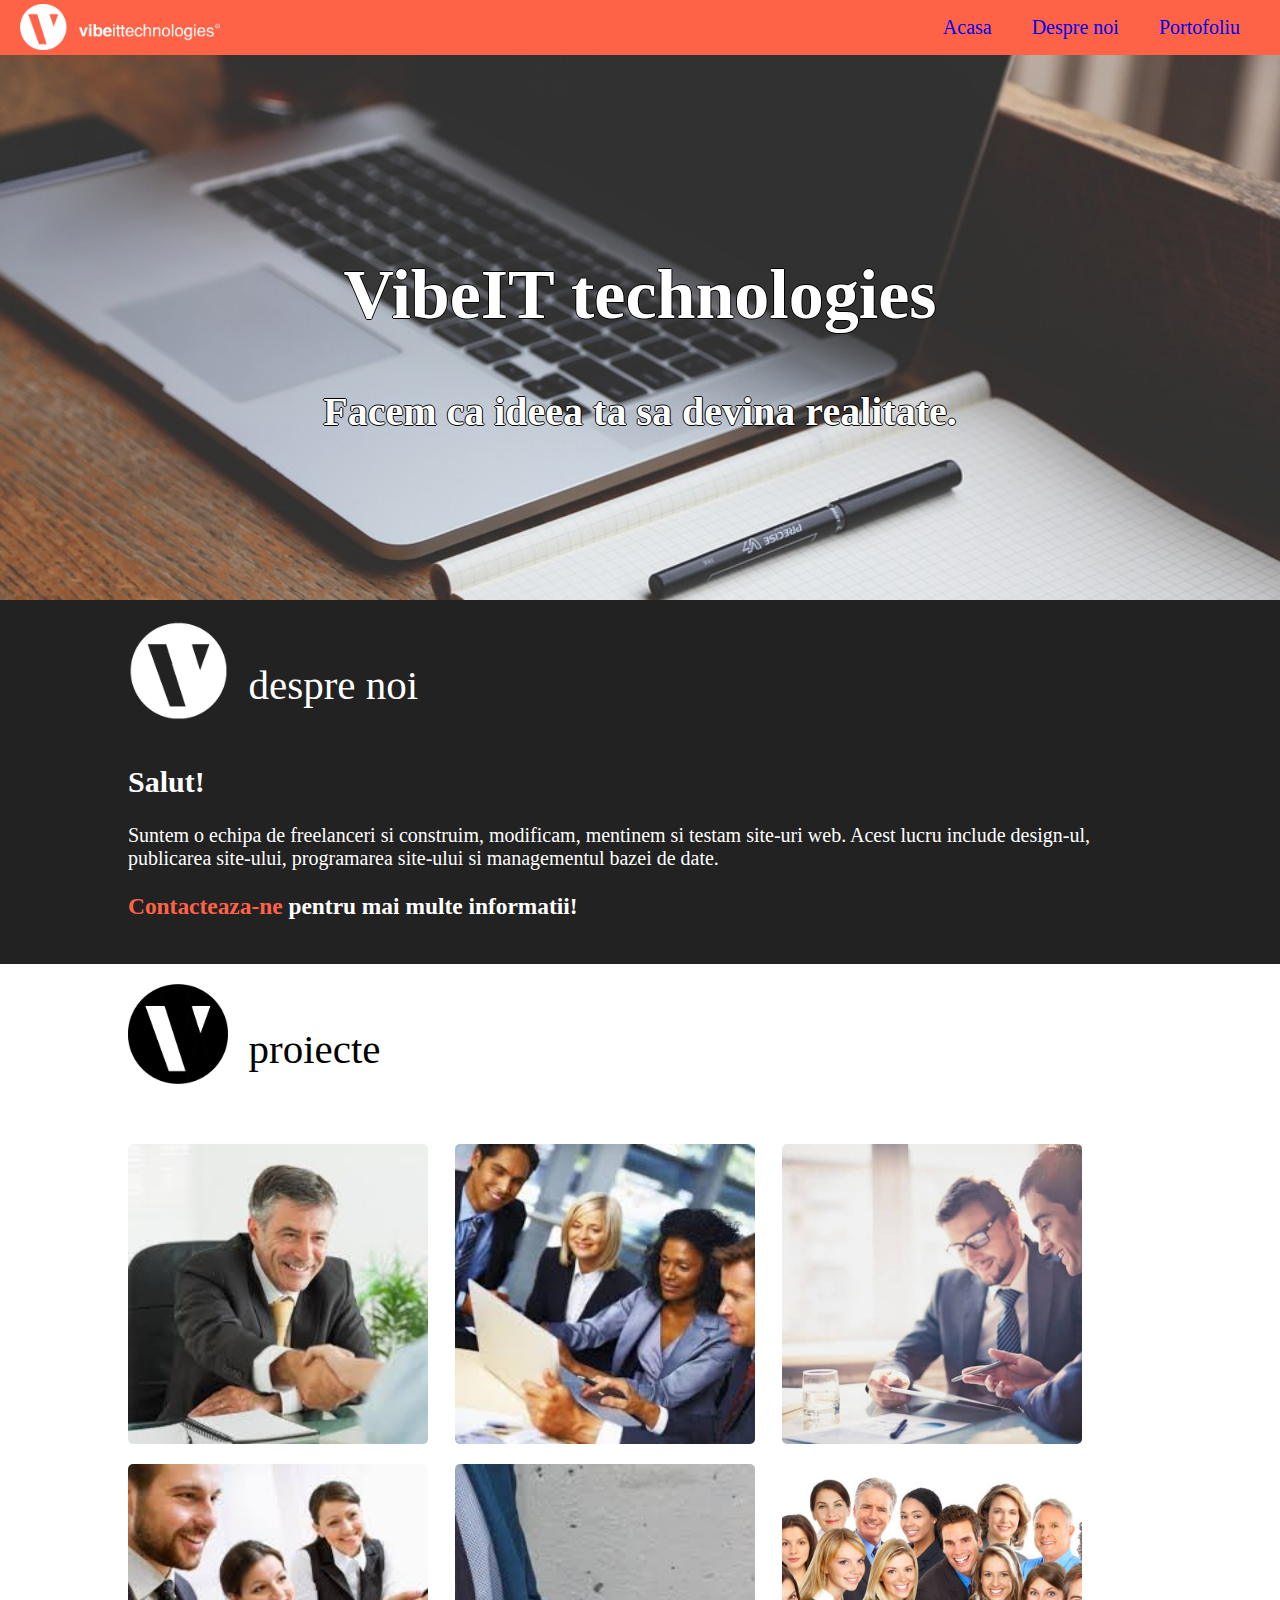
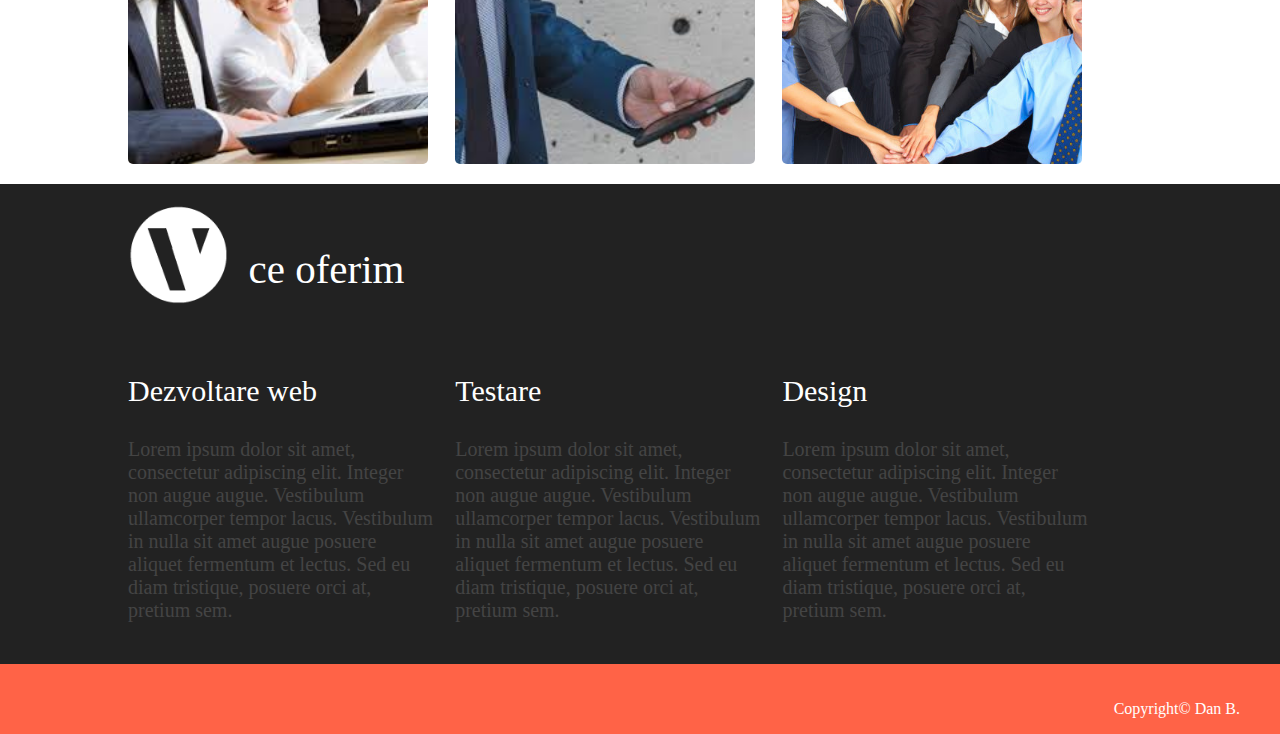
==== proiect1.html @ a77c2687 "first" ====
<!DOCTYPE html>
<html>
<head>
<title>VibeIT</title>
<meta charset="UTF-8">
<link rel="stylesheet" href="proiect1.css">
</head>
<body>
  <header class="header">
    <nav>
      <a href="#"><img href="#" class="logo" src="logo.png"></a>
      <ul class="nav-list float-right">
        <li class="float-left"><a href="#">Acasa</a></li>
        <li class="float-left"><a href="#">Despre noi</a></li>
        <li class="float-left"><a href="#">Portofoliu</a></li>
      </ul>
    </nav>

    <div class="header-title">
      <h1 class="page-title">VibeIT technologies</h1>
      <h4 class="page-subtitle">Facem ca ideea ta sa devina realitate.</h4>
    </div>

  </header>

  <main>
    <div class="about-us">
      <div class="container">
        <div class="about-us-title">
            <img class="float-left title-logo" src="vw.png">
            <p class="float-left" style="font-size: 41px"> &nbsp; despre noi</p>
        </div>
        <div class="about-us-content">
            <h2>Salut! </h2>
            <p> Suntem o echipa de freelanceri si construim, modificam, mentinem si testam site-uri web. Acest lucru include
                design-ul, publicarea site-ului, programarea site-ului si managementul bazei de date.
            </p>
            <h3><a href="#"> Contacteaza-ne </a> pentru mai multe informatii!</h3>
        </div>
      </div>
    </div>

    <div class="projects">
      <div class="container">
        <div class="projects-title">
            <img class="float-left title-logo" src="vn.png">
            <p class="float-left" style="font-size: 41px"> &nbsp; proiecte</p>
        </div>
        <div class="wrapper">
          <img src="b1.jpg" class="box">
          <img src="b2.jpg" class="box">
          <img src="b3.jpg" class="box">
          <img src="b4.jpg" class="box">
          <img src="b5.jpg" class="box">
          <img src="b6.jpg" class="box">
        </div>
      </div>
    </div>

    <div class="offer">
      <div class="container">
        <div class="offer-title">
            <img class="float-left title-logo" src="vw.png">
            <p class="float-left" style="font-size: 41px"> &nbsp; ce oferim</p>
        </div>
        <div class="wrapper">
          <div class="box">
            <p class="offer-subtitles">Dezvoltare web</p>
            <p class="offer-text">Lorem ipsum dolor sit amet, consectetur adipiscing elit. Integer non augue augue.
              Vestibulum ullamcorper tempor lacus. Vestibulum in nulla sit amet augue posuere aliquet fermentum et lectus.
              Sed eu diam tristique, posuere orci at, pretium sem.</p>
          </div>
          <div class="box">
            <p class="offer-subtitles">Testare</p>
            <p class="offer-text">Lorem ipsum dolor sit amet, consectetur adipiscing elit. Integer non augue augue.
              Vestibulum ullamcorper tempor lacus. Vestibulum in nulla sit amet augue posuere aliquet fermentum et lectus.
              Sed eu diam tristique, posuere orci at, pretium sem.</p></div>
          <div class="box">
            <p class="offer-subtitles">Design</p>
            <p class="offer-text">Lorem ipsum dolor sit amet, consectetur adipiscing elit. Integer non augue augue.
              Vestibulum ullamcorper tempor lacus. Vestibulum in nulla sit amet augue posuere aliquet fermentum et lectus.
              Sed eu diam tristique, posuere orci at, pretium sem.</p></div>
        </div>
      </div>
    </div>
  </main>

  <footer>
    <p>Copyright© Dan B.</p>
  </footer>




</body>
</html>
---- proiect1.css ----
@keyframes backgroundA {
    from {background-color: white;}
    to {background-color: #222222;}
}

@keyframes colorA {
    from {color: black;}
    to {color: white;}
}

body{
  margin: 0;
  padding: 0;
  color: #000000;
  font-family: calibri;
}

.container{
  margin: 0 10%;
}

.float-left{
  float: left;
}

.float-right{
  float: right;
}

header{
  height: 600px;
  background-image: url("laptop.jpg");
  background-repeat: no-repeat;
  background-size: cover;
}

nav{
  width: 100%;
  background: #FF6347;
  height: 55px;
  margin-bottom: 10px;
}

.nav-list{
  list-style: none;
  display: inline;
}

.nav-list li{
  margin-right: 40px;
  font-size: 20px;
}

.nav-list li a{
  text-decoration: none;
  animation-name: colorA;
  animation-duration: 4s;
  animation-iteration-count: infinite;
  animation-direction: alternate-reverse;
}

.nav-list li a:hover{
  color: #333333;
}

.logo{
  margin-top: 4px;
  margin-left: 20px;
  width: 200px;
}

.header-title{
  color:white;
  text-shadow: -1px 0 black, 0 1px black, 1px 0 black, 0 -1px black;
  animation-name: colorA;
  animation-duration: 4s;
  animation-iteration-count: infinite;
  animation-direction: alternate-reverse;
}

.page-title{
  display: flex;
  justify-content: center;
  align-items: center;
  margin-top: 200px;
  font-size: 70px;
  color:white;
  animation-name: colorA;
  animation-duration: 4s;
  animation-iteration-count: infinite;
  animation-direction: alternate-reverse;
}

.page-subtitle{
  display: flex;
  justify-content: center;
  align-items: center;
  font-size: 40px;
}

.about-us{
  padding: 20px 0;
  background: #222222;
  color: white;
  animation-name: backgroundA;
  animation-duration: 3s;
}

.about-us-title{
  height: 120px;
}

.about-us-content{
  font-size: 20px;
}

.about-us a{
    color: #FF6347;
    text-decoration: none;
}


.about-us a:hover{
    color: #fff;
}

.title-logo{
  width: 100px;
}

.projects{
  padding: 20px 0;
}

.projects-title{
  height: 160px;
}

.offer{
  padding: 20px 0;
  background: #222222;
  color: white;
  animation-name: backgroundA;
  animation-duration: 4s;
}

.offer-title{
  height: 140px;
}

.offer-subtitles{
  font-size: 30px;
  color: white;
}

.offer-text{
  font-size: 20px;
}

.wrapper {
  display: grid;
  grid-template-columns: 30% 30% 30%;
  grid-gap: 20px;
  color: #444;
}

.box {
  border-radius: 5px;
  height: 300px;
  cursor: pointer;
}

footer{
  width: 100%;
  height: 30px;
  background: #FF6347;
  color: white;
  padding: 20px 0;
}

footer p{
  float: right;
  margin-right: 40px;
}
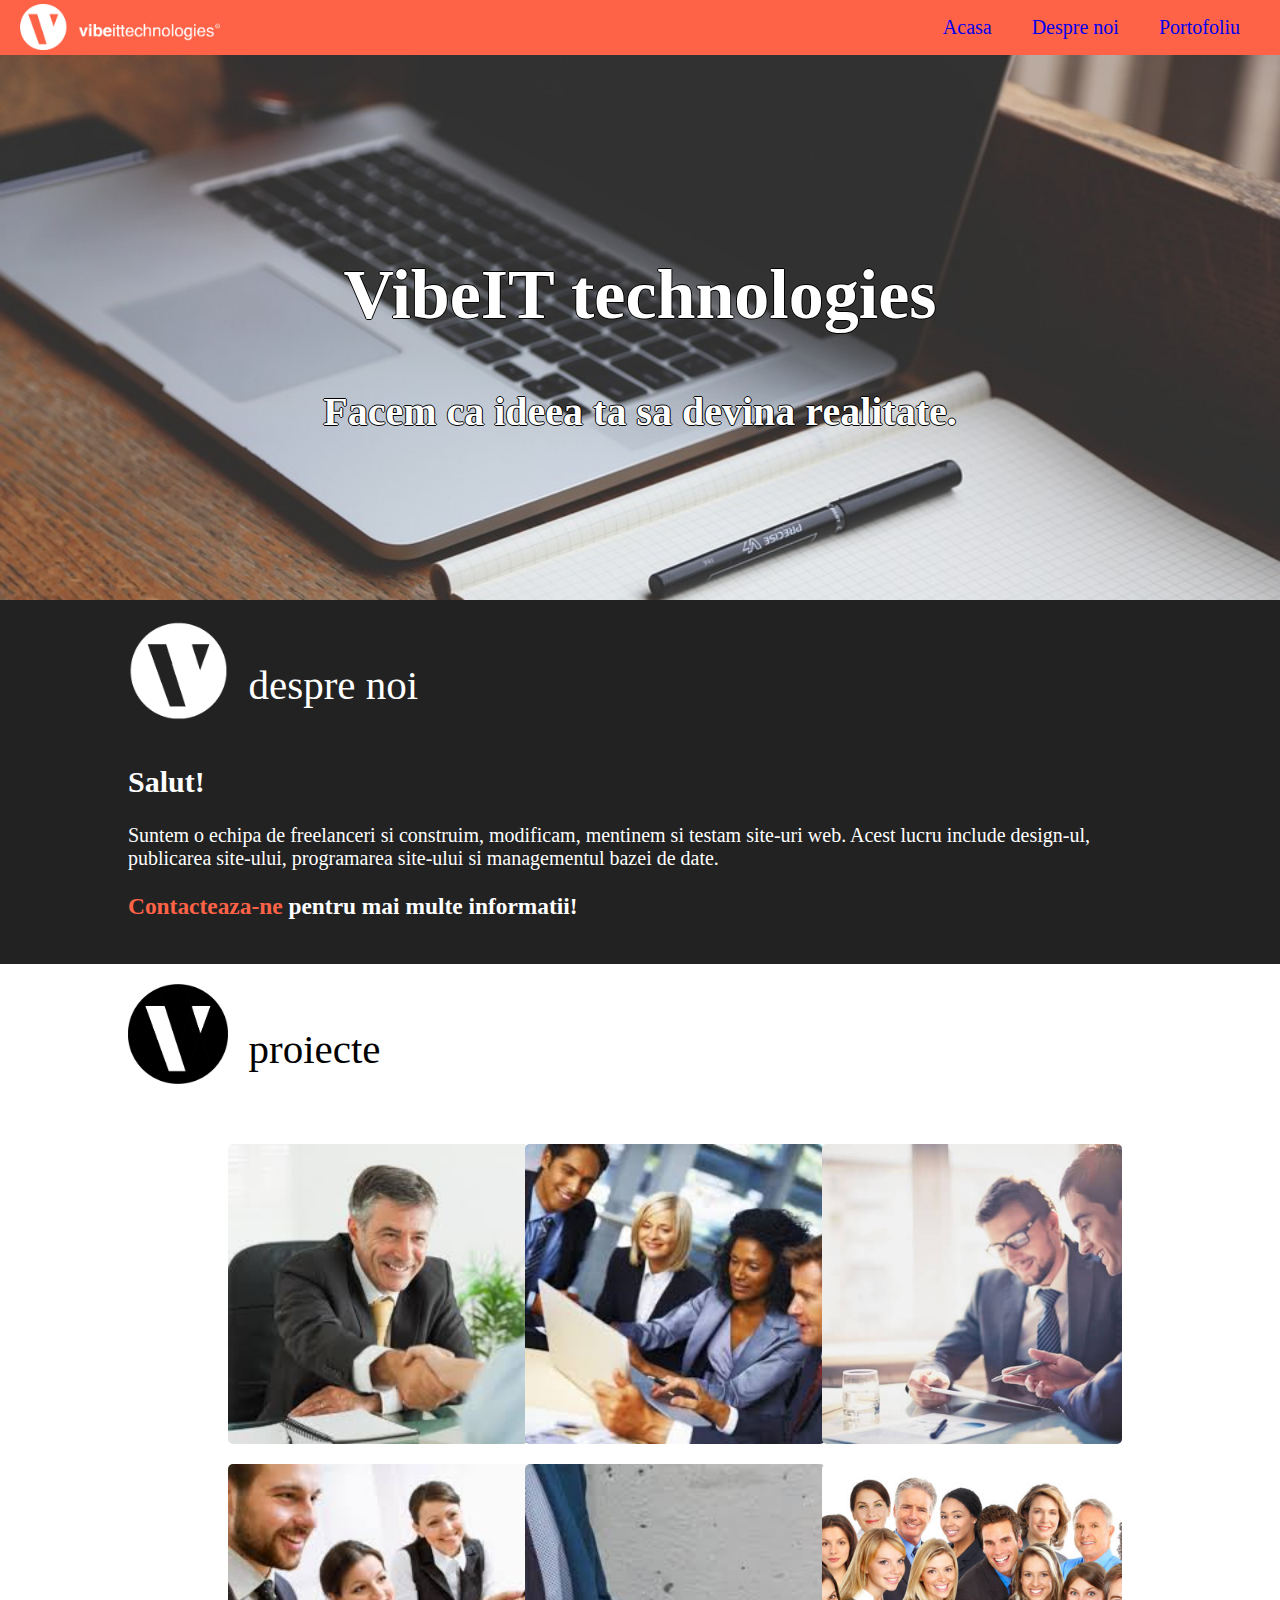
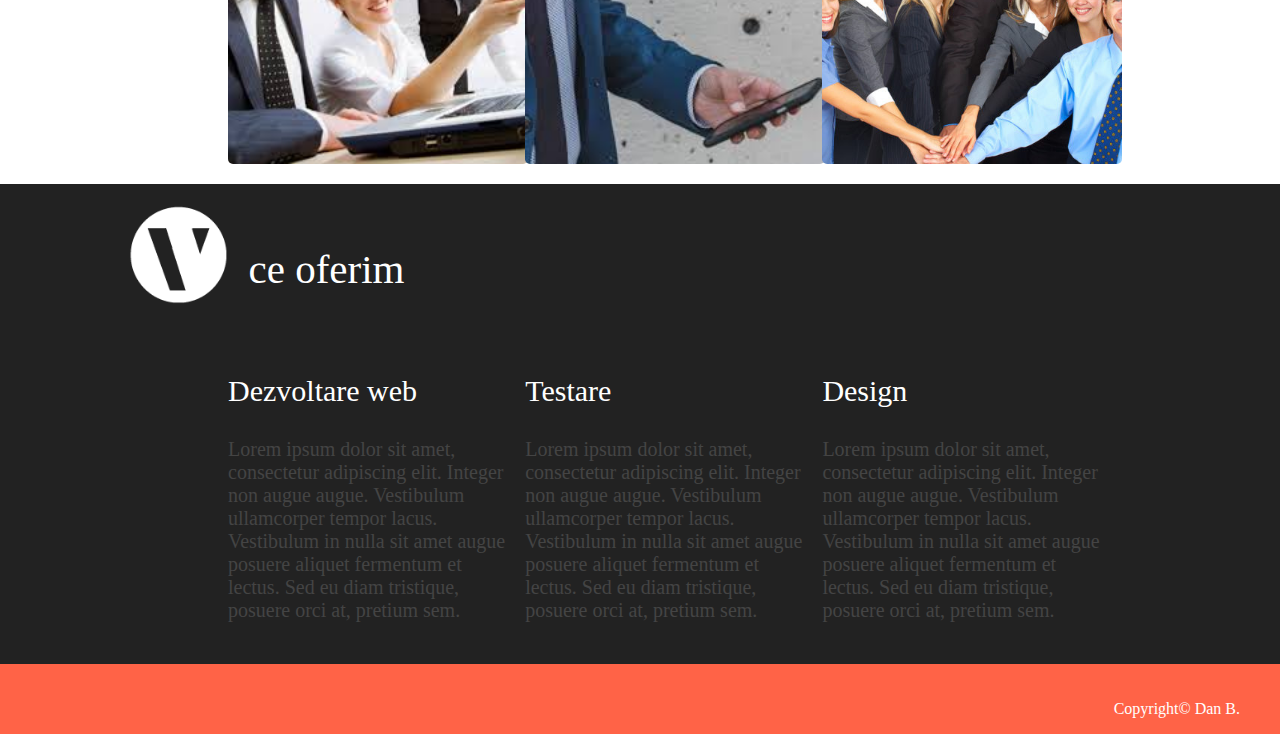
==== commit 9045c5e2: "." ====
--- a/proiect1.html
+++ b/proiect1.html
@@ -2,13 +2,13 @@
 <html>
 <head>
 <title>VibeIT</title>
-<meta charset="UTF-8">
+<meta name="viewport" content="width=device-width, initial-scale=1" charset="UTF-8">
 <link rel="stylesheet" href="proiect1.css">
 </head>
 <body>
   <header class="header">
     <nav>
-      <a href="#"><img href="#" class="logo" src="logo.png"></a>
+      <a href="#"><img class="logo" src="img/logo.png" alt="X"></a>
       <ul class="nav-list float-right">
         <li class="float-left"><a href="#">Acasa</a></li>
         <li class="float-left"><a href="#">Despre noi</a></li>
@@ -27,8 +27,8 @@
     <div class="about-us">
       <div class="container">
         <div class="about-us-title">
-            <img class="float-left title-logo" src="vw.png">
-            <p class="float-left" style="font-size: 41px"> &nbsp; despre noi</p>
+            <img class="float-left title-logo" src="img/vw.png" alt="X">
+            <p class="float-left subtitle"> &nbsp; despre noi</p>
         </div>
         <div class="about-us-content">
             <h2>Salut! </h2>
@@ -43,16 +43,16 @@
     <div class="projects">
       <div class="container">
         <div class="projects-title">
-            <img class="float-left title-logo" src="vn.png">
-            <p class="float-left" style="font-size: 41px"> &nbsp; proiecte</p>
+            <img class="float-left title-logo" src="img/vn.png" alt="X">
+            <p class="float-left subtitle"> &nbsp; proiecte</p>
         </div>
         <div class="wrapper">
-          <img src="b1.jpg" class="box">
-          <img src="b2.jpg" class="box">
-          <img src="b3.jpg" class="box">
-          <img src="b4.jpg" class="box">
-          <img src="b5.jpg" class="box">
-          <img src="b6.jpg" class="box">
+          <img src="img/b1.jpg" class="box" alt="X">
+          <img src="img/b2.jpg" class="box" alt="X">
+          <img src="img/b3.jpg" class="box" alt="X">
+          <img src="img/b4.jpg" class="box" alt="X">
+          <img src="img/b5.jpg" class="box" alt="X">
+          <img src="img/b6.jpg" class="box" alt="X">
         </div>
       </div>
     </div>
@@ -60,8 +60,8 @@
     <div class="offer">
       <div class="container">
         <div class="offer-title">
-            <img class="float-left title-logo" src="vw.png">
-            <p class="float-left" style="font-size: 41px"> &nbsp; ce oferim</p>
+            <img class="float-left title-logo" src="img/vw.png" alt="X">
+            <p class="float-left  subtitle"> &nbsp; ce oferim</p>
         </div>
         <div class="wrapper">
           <div class="box">
--- a/proiect1.css
+++ b/proiect1.css
@@ -29,7 +29,7 @@
 
 header{
   height: 600px;
-  background-image: url("laptop.jpg");
+  background-image: url("img/laptop.jpg");
   background-repeat: no-repeat;
   background-size: cover;
 }
@@ -110,6 +110,10 @@
   height: 120px;
 }
 
+.subtitle{
+  font-size: 41px;
+}
+
 .about-us-content{
   font-size: 20px;
 }
@@ -162,6 +166,7 @@
   grid-template-columns: 30% 30% 30%;
   grid-gap: 20px;
   color: #444;
+  margin-left:100px;
 }
 
 .box {
@@ -182,3 +187,20 @@
   float: right;
   margin-right: 40px;
 }
+
+@media screen and (max-width:1279px) and (min-width:768px) {
+  .wrapper{
+    grid-template-columns: 50% 50%;
+    margin-left: 0;
+  }
+}​
+
+@media screen and (max-width:768px) {
+  .wrapper{
+    display: none !important;
+  }
+
+  body{
+    display: none;
+  }
+}​
